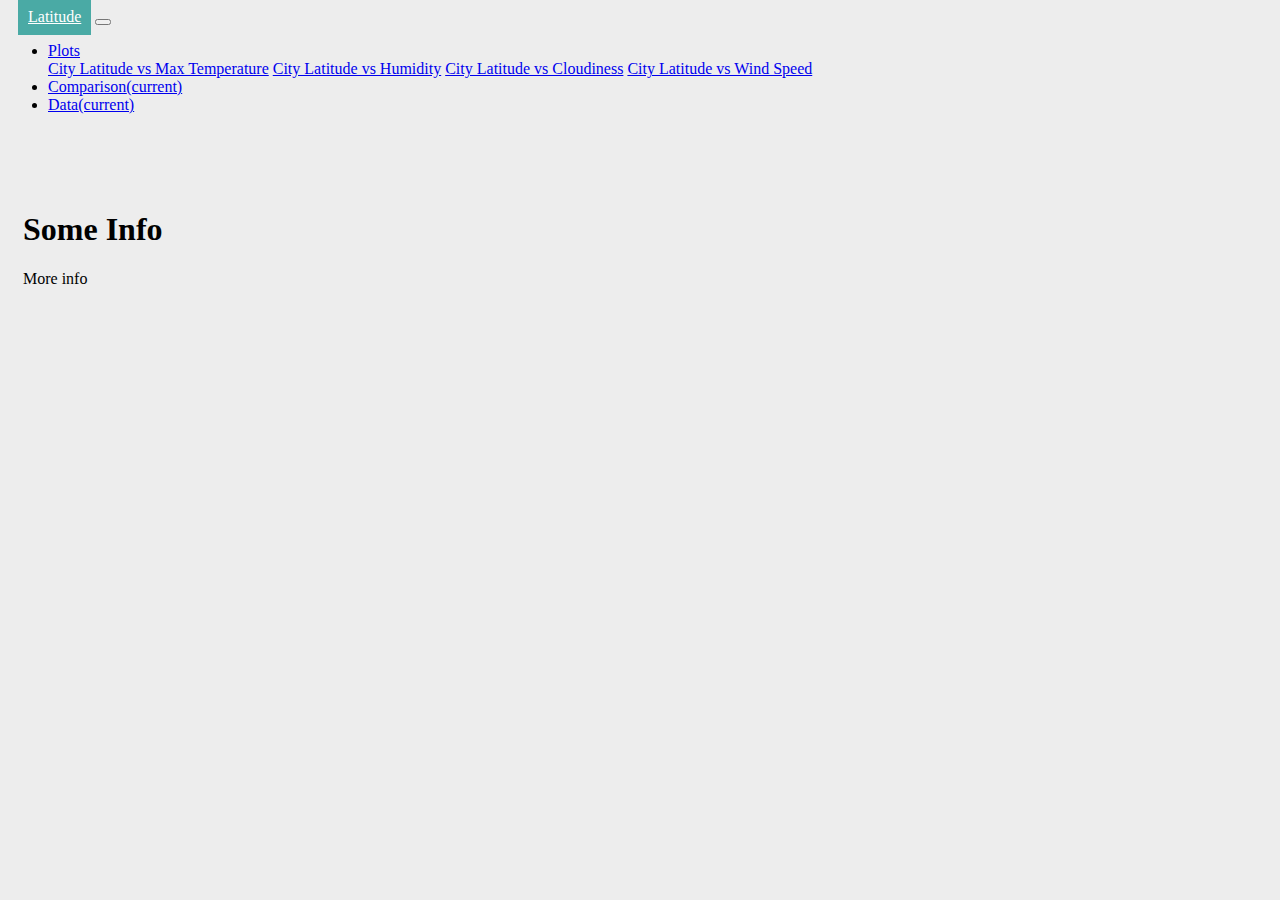
==== cloudiness.html @ 482b4e47 "placeholder objects" ====
<!DOCTYPE html>
<html lang="en">
<!-- Using Bootstrap v4.6 https://getbootstrap.com/docs/4.6/examples/ -->

<head>
  <!-- Required meta tags -->
  <meta charset="utf-8">
  <meta name="description" content="">
  <meta name="author" content="Sebastian Echeverry">

  <!-- Responsive meta tag -->
  <meta name="viewport" content="width=device-width, initial-scale=1, shrink-to-fit=no">

  <!-- Bootstrap CSS -->
  <link rel="stylesheet" href="https://cdn.jsdelivr.net/npm/bootstrap@4.6.0/dist/css/bootstrap.min.css"
    integrity="sha384-B0vP5xmATw1+K9KRQjQERJvTumQW0nPEzvF6L/Z6nronJ3oUOFUFpCjEUQouq2+l" crossorigin="anonymous">

  <!-- Custom styles for this template -->
  <link href="Assets/style.css" rel="stylesheet">

  <!-- Page Title -->
  <title>Weather Data</title>

</head>

<body class="d-flex flex-column h-100">

  <header>
    <!-- Fixed navbar -->
    <nav class="navbar navbar-expand-md navbar-light fixed-top bg-light">
      <a class="navbar-brand" href="#">Latitude</a>
      <button class="navbar-toggler" type="button" data-toggle="collapse" data-target="#navbarCollapse"
        aria-controls="navbarCollapse" aria-expanded="false" aria-label="Toggle navigation">
        <span class="navbar-toggler-icon"></span>
      </button>
      <!-- Hamburger Collapse -->
      <div class="collapse navbar-collapse content-md-auto" id="navbarCollapse">
        <ul class="navbar-nav ml-auto">
          <li class="nav-item dropdown">
            <a class="nav-link dropdown-toggle" href="#" id="dropdown" data-toggle="dropdown" aria-haspopup="true"
              aria-expanded="false">Plots</a>
            <div class="dropdown-menu dropdown-menu-right" aria-labelledby="dropdown">
              <a class="dropdown-item" href="max_temp.html">City Latitude vs Max Temperature</a>
              <a class="dropdown-item" href="humidity.html">City Latitude vs Humidity</a>
              <a class="dropdown-item" href="cloudiness.html">City Latitude vs Cloudiness</a>
              <a class="dropdown-item" href="wind_speed.html">City Latitude vs Wind Speed</a>
            </div>
          </li>
          <li class="nav-item">
            <a class="nav-link" href="comparison.html">Comparison<span class="sr-only">(current)</span></a>
          </li>
          <li class="nav-item">
            <a class="nav-link" href="data.html">Data<span class="sr-only">(current)</span></a>
          </li>
        </ul>
      </div>
    </nav>
  </header>

  <!-- Begin page content -->
  <main role="main" class="flex-shrink-0">
    <div class="container">
      <h1 class="mt-5">Some Info</h1>
      <p class="lead">More info</p>
    </div>
  </main>
  
  <!-- Footer -->
  <footer class="footer mt-auto py-1 fixed-bottom">
  </footer>

  <!-- jQuery and Bootstrap Bundle (includes Popper) -->
  <script src="https://code.jquery.com/jquery-3.5.1.slim.min.js"
    integrity="sha384-DfXdz2htPH0lsSSs5nCTpuj/zy4C+OGpamoFVy38MVBnE+IbbVYUew+OrCXaRkfj"
    crossorigin="anonymous"></script>
  <script src="https://cdn.jsdelivr.net/npm/bootstrap@4.6.0/dist/js/bootstrap.bundle.min.js"
    integrity="sha384-Piv4xVNRyMGpqkS2by6br4gNJ7DXjqk09RmUpJ8jgGtD7zP9yug3goQfGII0yAns"
    crossorigin="anonymous"></script>

</body>

</html>
---- Assets/style.css ----
body {
	background-color: #ededed;
}

.navbar {
	padding: 0;
	width: 100%;
}

.navbar-light .navbar-brand {
	color: white;
}

.navbar-brand {
	background-color: #4aaaa5;
	padding: 10px;
	margin-left: 10px;
}

.nav-item {
	margin-right: 10px;
}

.navbar-collapse {
	margin-right: 10px;
}

main>.container {
	padding: 60px 15px 0;
}

.footer {
	background-color: #4aaaa5;
}
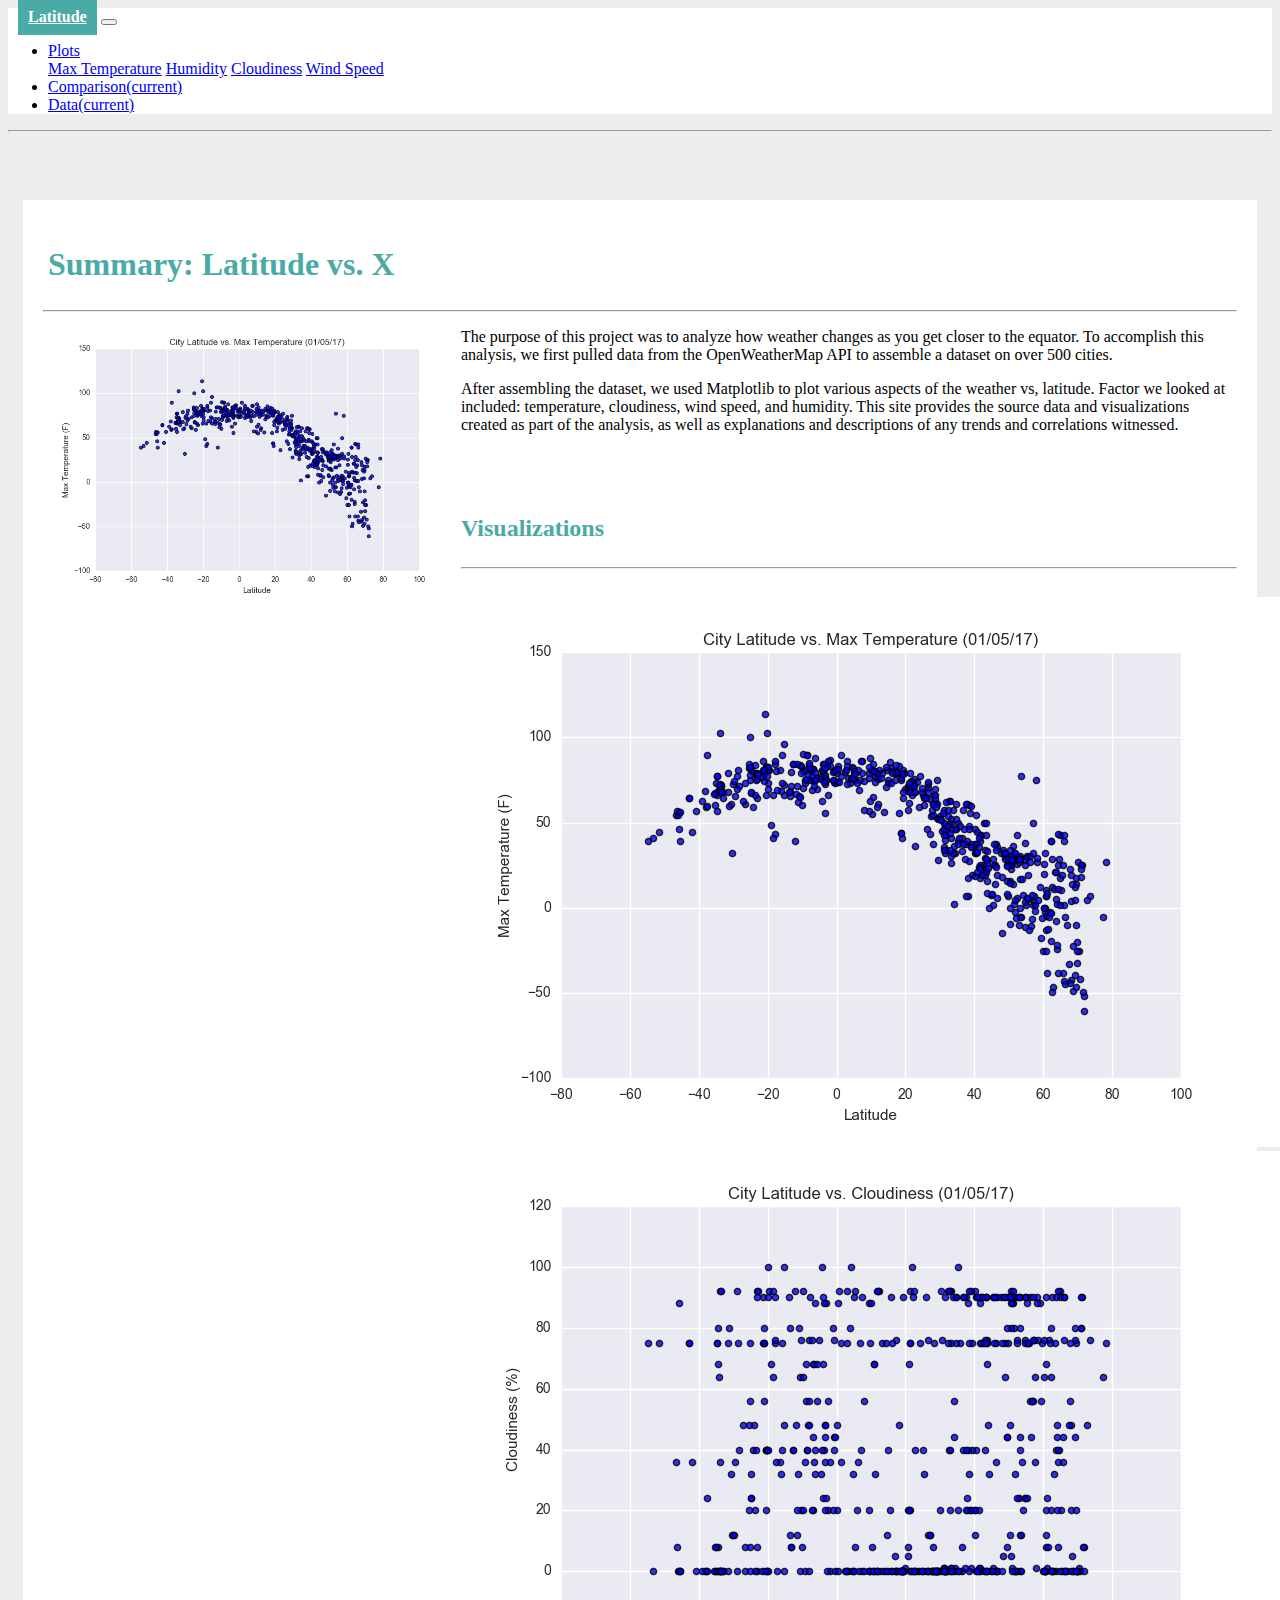
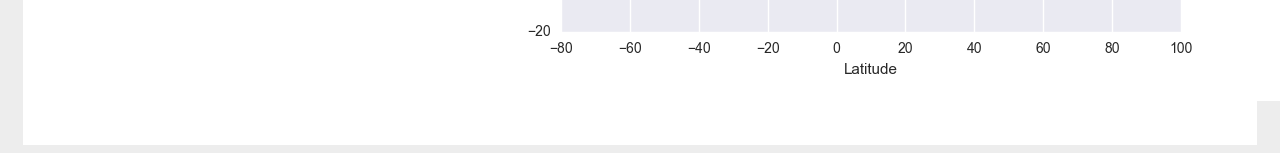
==== commit de7003e9: "landing page done" ====
--- a/cloudiness.html
+++ b/cloudiness.html
@@ -27,8 +27,8 @@
 
   <header>
     <!-- Fixed navbar -->
-    <nav class="navbar navbar-expand-md navbar-light fixed-top bg-light">
-      <a class="navbar-brand" href="#">Latitude</a>
+    <nav class="navbar navbar-expand-md navbar-light fixed-top">
+      <a class="navbar-brand" href="index.html">Latitude</a>
       <button class="navbar-toggler" type="button" data-toggle="collapse" data-target="#navbarCollapse"
         aria-controls="navbarCollapse" aria-expanded="false" aria-label="Toggle navigation">
         <span class="navbar-toggler-icon"></span>
@@ -40,10 +40,10 @@
             <a class="nav-link dropdown-toggle" href="#" id="dropdown" data-toggle="dropdown" aria-haspopup="true"
               aria-expanded="false">Plots</a>
             <div class="dropdown-menu dropdown-menu-right" aria-labelledby="dropdown">
-              <a class="dropdown-item" href="max_temp.html">City Latitude vs Max Temperature</a>
-              <a class="dropdown-item" href="humidity.html">City Latitude vs Humidity</a>
-              <a class="dropdown-item" href="cloudiness.html">City Latitude vs Cloudiness</a>
-              <a class="dropdown-item" href="wind_speed.html">City Latitude vs Wind Speed</a>
+              <a class="dropdown-item" href="max_temp.html">Max Temperature</a>
+              <a class="dropdown-item" href="humidity.html">Humidity</a>
+              <a class="dropdown-item" href="cloudiness.html">Cloudiness</a>
+              <a class="dropdown-item" href="wind_speed.html">Wind Speed</a>
             </div>
           </li>
           <li class="nav-item">
@@ -59,12 +59,68 @@
 
   <!-- Begin page content -->
   <main role="main" class="flex-shrink-0">
+    <hr>
     <div class="container">
-      <h1 class="mt-5">Some Info</h1>
-      <p class="lead">More info</p>
+      <div class="row">
+        <div class="col-lg-8 col-md-8 col-sm-12 ">
+          <div class="container">
+            <h1>Summary: Latitude vs. X</h1>
+            <hr>
+            <a href="max_temp.html"><img src="Assets/images/Fig1.png" class="main-image"
+                alt="Latitude vs Max Temperature"></a>
+            <p>The purpose of this project was to analyze how weather changes as you get closer to the equator. To
+              accomplish this analysis, we first pulled data from the OpenWeatherMap API to assemble a dataset on over
+              500
+              cities.</p>
+            <p>After assembling the dataset, we used Matplotlib to plot various aspects of the weather vs, latitude.
+              Factor
+              we looked at included: temperature, cloudiness, wind speed, and humidity. This site provides the source
+              data
+              and visualizations created as part of the analysis, as well as explanations and descriptions of any trends
+              and
+              correlations witnessed.</p>
+          </div>
+        </div>
+
+        <div class="h-100"></div>
+
+        <div class="col-lg-4 col-md-4 col-sm-12">
+          <div class="container">
+            <h2>Visualizations</h2>
+            <hr>
+            <div class="container">
+              <div class="row visualizations-row">
+
+                <div class="col">
+                  <a href="max_temp.html"> <img src="Assets/images/Fig1.png" class="img-fluid"
+                      alt="Latitude vs Max Temperature"> </a>
+                </div>
+
+                <div class="col">
+                  <a href="humidity.html"> <img src="Assets/images/Fig2.png" class="img-fluid"
+                      alt="Latitude vs Humidity">
+                  </a>
+                </div>
+
+                <div class="col">
+                  <a href="cloudiness.html"> <img src="Assets/images/Fig3.png" class="img-fluid"
+                      alt="Latitude vs Temperature"> </a>
+
+                </div>
+                <div class="col">
+                  <a href="wind_speed.html"> <img src="Assets/images/Fig4.png" class="img-fluid"
+                      alt="Latitude vs Wind Speed"> </a>
+                </div>
+
+              </div>
+            </div>
+          </div>
+        </div>
+
+      </div>
     </div>
   </main>
-  
+
   <!-- Footer -->
   <footer class="footer mt-auto py-1 fixed-bottom">
   </footer>
--- a/Assets/style.css
+++ b/Assets/style.css
@@ -1,28 +1,44 @@
+:root {
+	--green: #4aaaa5;
+	--gray: #ededed;
+	--white: #ffffff;
+}
+
 body {
-	background-color: #ededed;
+	background-color: var(--gray);
+	font-family: Georgia, 'Times New Roman', Times, serif;
+}
+
+
+h1 {
+	color: var(--green);
+	font-size: 2em;
+	font-weight: bolder;
+	padding: 5px;
+}
+
+h2 {
+	color: var(--green);
+	font-size: 1.5em;
+	font-weight: bolder;
+	padding: 5px;
 }
 
 .navbar {
 	padding: 0;
+	background-color: var(--white);
 	width: 100%;
 }
 
 .navbar-light .navbar-brand {
-	color: white;
+	color: var(--white);
 }
 
 .navbar-brand {
-	background-color: #4aaaa5;
+	background-color: var(--green);
 	padding: 10px;
 	margin-left: 10px;
-}
-
-.nav-item {
-	margin-right: 10px;
-}
-
-.navbar-collapse {
-	margin-right: 10px;
+	font-weight: bolder;
 }
 
 main>.container {
@@ -30,5 +46,54 @@
 }
 
 .footer {
-	background-color: #4aaaa5;
+	background-color: var(--green);
+}
+
+.main-image {
+	width: 35%;
+	float: left;
+}
+
+.container {
+	padding: 20px;
+}
+
+.col-sm-12>.container {
+	background-color: var(--white);
+}
+
+.visualizations-row {
+	display: grid;
+	grid-template-columns: repeat(2, 1fr);
+}
+
+/* For mobile phones: */
+
+@media only screen and (max-width: 768px) {
+	body {
+		background-color: var(--white);
+	}
+	.navbar {
+		background-color: var(--green);
+	}
+	/* First level buttons on the nav bar */
+	.nav-link {
+		background-color: var(--white);
+		text-indent: 20px;
+	}
+	/* The toggle button */
+	.dropdown-toggle {
+		background-color: var(--gray);
+	}
+	/* Second level buttons on the nav bar */
+	.dropdown-item {
+		background-color: var(--white);
+	}
+	/* part of the background to the 2nd level buttons*/
+	.show {
+		background-color: var(--white);
+	}
+	.visualizations-row {
+		grid-template-columns: repeat(4, 1fr);
+	}
 }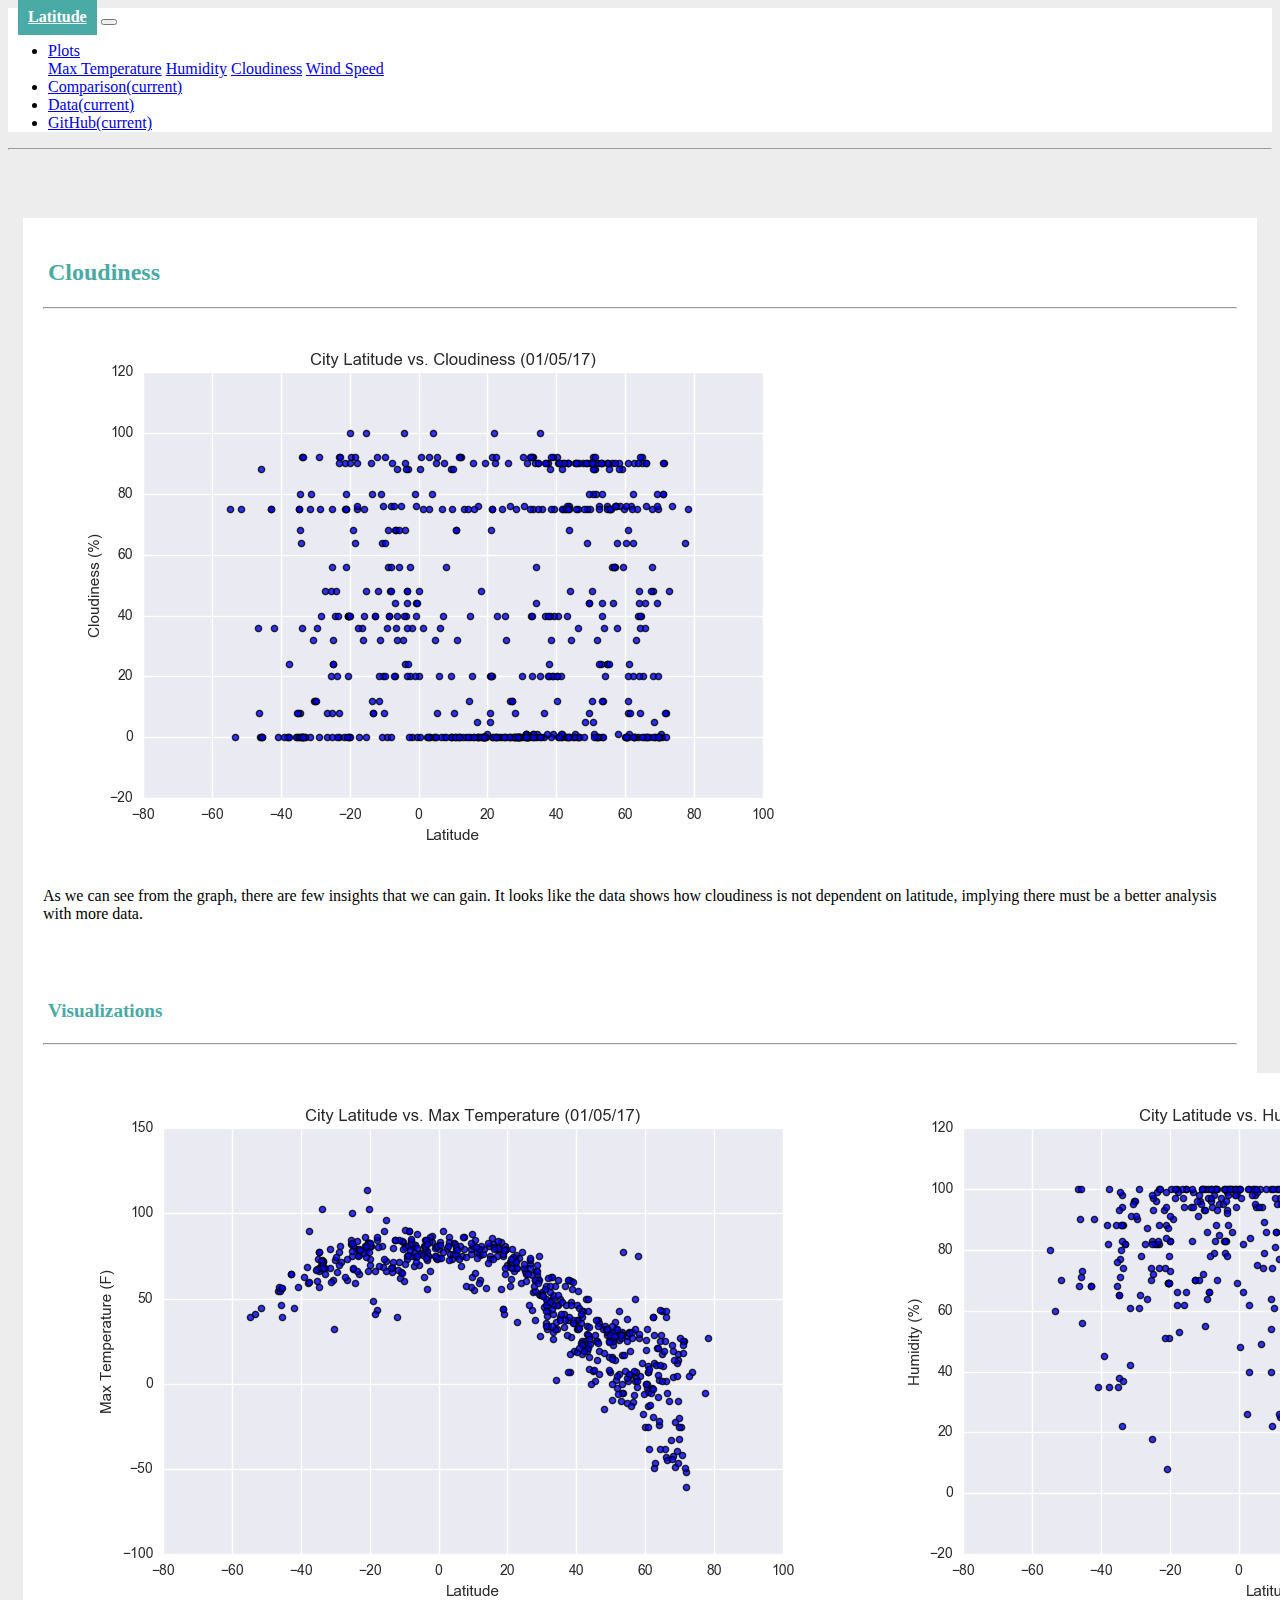
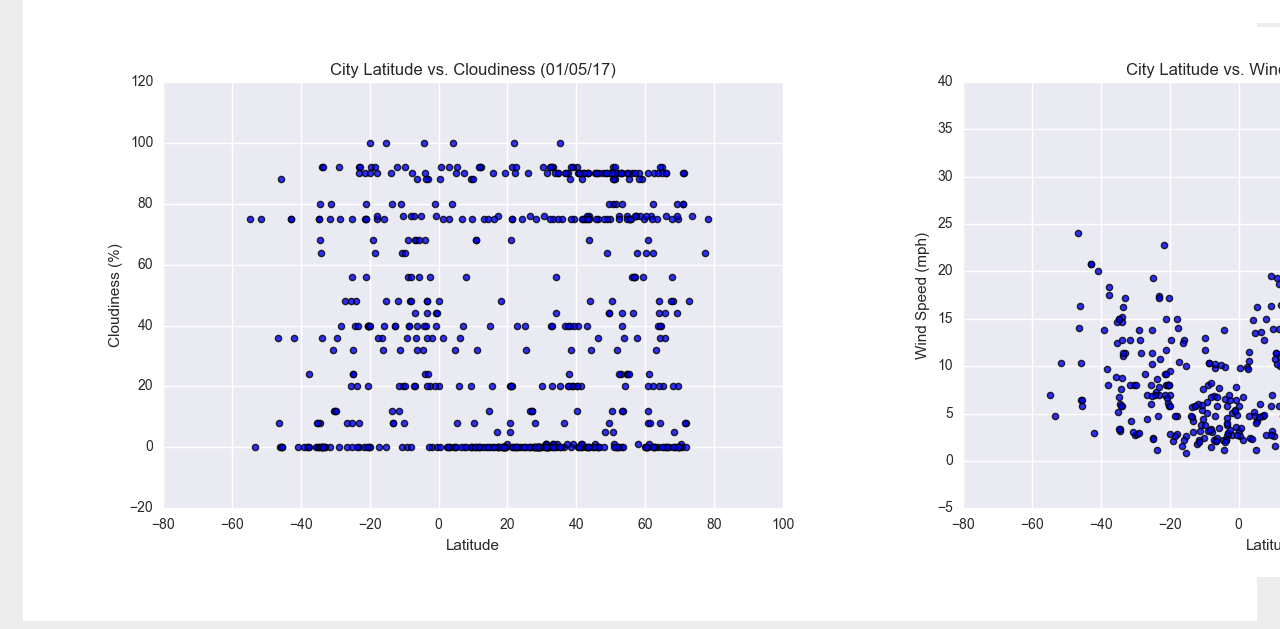
==== commit 57795d7e: "add in final touches" ====
--- a/cloudiness.html
+++ b/cloudiness.html
@@ -5,7 +5,7 @@
 <head>
   <!-- Required meta tags -->
   <meta charset="utf-8">
-  <meta name="description" content="">
+  <meta name="description" content="Latitude vs Cloudiness">
   <meta name="author" content="Sebastian Echeverry">
 
   <!-- Responsive meta tag -->
@@ -19,7 +19,7 @@
   <link href="Assets/style.css" rel="stylesheet">
 
   <!-- Page Title -->
-  <title>Weather Data</title>
+  <title>Cloudiness</title>
 
 </head>
 
@@ -52,6 +52,10 @@
           <li class="nav-item">
             <a class="nav-link" href="data.html">Data<span class="sr-only">(current)</span></a>
           </li>
+          <li class="nav-item">
+            <a class="nav-link" href="https://github.com/UnoSebastian/web-design-challenge">GitHub<span
+                class="sr-only">(current)</span></a>
+          </li>
         </ul>
       </div>
     </nav>
@@ -64,21 +68,11 @@
       <div class="row">
         <div class="col-lg-8 col-md-8 col-sm-12 ">
           <div class="container">
-            <h1>Summary: Latitude vs. X</h1>
+            <h1>Cloudiness</h1>
             <hr>
-            <a href="max_temp.html"><img src="Assets/images/Fig1.png" class="main-image"
-                alt="Latitude vs Max Temperature"></a>
-            <p>The purpose of this project was to analyze how weather changes as you get closer to the equator. To
-              accomplish this analysis, we first pulled data from the OpenWeatherMap API to assemble a dataset on over
-              500
-              cities.</p>
-            <p>After assembling the dataset, we used Matplotlib to plot various aspects of the weather vs, latitude.
-              Factor
-              we looked at included: temperature, cloudiness, wind speed, and humidity. This site provides the source
-              data
-              and visualizations created as part of the analysis, as well as explanations and descriptions of any trends
-              and
-              correlations witnessed.</p>
+            <img src="Assets/images/Fig3.png" class="img-fluid" alt="Latitude vs Cloudiness">
+            <p>As we can see from the graph, there are few insights that we can gain. It looks like the data shows how
+              cloudiness is not dependent on latitude, implying there must be a better analysis with more data.</p>
           </div>
         </div>
 
@@ -102,11 +96,13 @@
                   </a>
                 </div>
 
-                <div class="col">
-                  <a href="cloudiness.html"> <img src="Assets/images/Fig3.png" class="img-fluid"
-                      alt="Latitude vs Temperature"> </a>
+                <span class="border border-primary">
+                  <div class="col">
+                    <a href="cloudiness.html"> <img src="Assets/images/Fig3.png" class="img-fluid"
+                        alt="Latitude vs Cloudiness"> </a>
+                  </div>
+                </span>
 
-                </div>
                 <div class="col">
                   <a href="wind_speed.html"> <img src="Assets/images/Fig4.png" class="img-fluid"
                       alt="Latitude vs Wind Speed"> </a>
--- a/Assets/style.css
+++ b/Assets/style.css
@@ -12,14 +12,14 @@
 
 h1 {
 	color: var(--green);
-	font-size: 2em;
+	font-size: 1.5em;
 	font-weight: bolder;
 	padding: 5px;
 }
 
 h2 {
 	color: var(--green);
-	font-size: 1.5em;
+	font-size: 1.2em;
 	font-weight: bolder;
 	padding: 5px;
 }
@@ -67,6 +67,21 @@
 	grid-template-columns: repeat(2, 1fr);
 }
 
+.comparison-row {
+	display: grid;
+	grid-template-columns: repeat(2, 1fr);
+}
+
+.col>h2 {
+	padding-top: 25px;
+	text-align: center;
+}
+
+.border-primary {
+	border-width:2px !important;
+	border-color: var(--green) !important;
+}
+
 /* For mobile phones: */
 
 @media only screen and (max-width: 768px) {
@@ -96,4 +111,9 @@
 	.visualizations-row {
 		grid-template-columns: repeat(4, 1fr);
 	}
+
+	.comparison-row {
+		display: grid;
+		grid-template-columns: repeat(1, 1fr);
+	}
 }